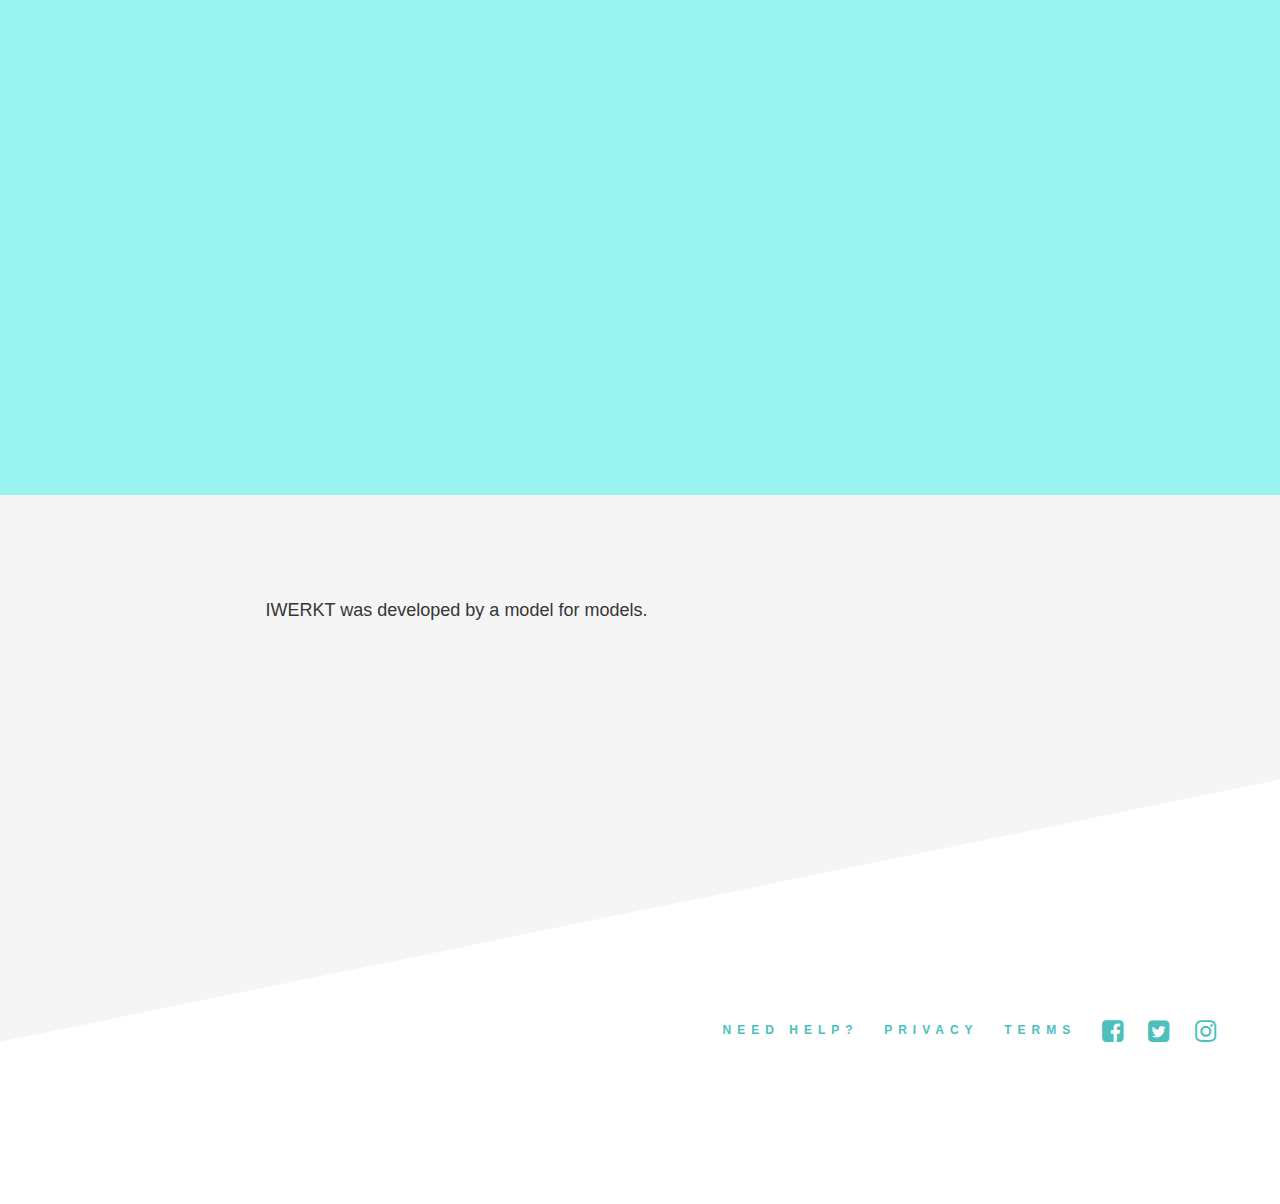
==== about.html @ 29c5c8f9 "Tweaks in links, etc." ====
<!---IWERKT 1.3 Staging-->

<!DOCTYPE html>
<html>
  <head>
      <title>About</title>

      <meta charset='utf-8'>
      <meta name='viewport' content='width=device-width initial-scale=1.0, minimum-scale=1.0, user-scalable=1'>
      <link rel="stylesheet" href='font-awesome-4.6.3/css/font-awesome.min.css'>
      <script src="http://ajax.googleapis.com/ajax/libs/jquery/1.11.3/jquery.min.js"></script>  
      <script src='https://cdnjs.cloudflare.com/ajax/libs/jquery-backstretch/2.0.4/jquery.backstretch.min.js'></script>

  </head>
  <style>

@keyframes fadein {
    from { opacity: 0; }
    to   { opacity: 1; }
}

/* Firefox < 16 */
@-moz-keyframes fadein {
    from { opacity: 0; }
    to   { opacity: 1; }
}

/* Safari, Chrome and Opera > 12.1 */
@-webkit-keyframes fadein {
    from { opacity: 0; }
    to   { opacity: 1; }
}

/* Internet Explorer */
@-ms-keyframes fadein {
    from { opacity: 0; }
    to   { opacity: 1; }
}

/* Opera < 12.1 */
@-o-keyframes fadein {
    from { opacity: 0; }
}

* {
  margin: 0;
  padding: 0;
  font-family: 'Frutiger LT Std', Gibson-Regular, 'Helvetica Neue', Helvetica, Arial, sans-serif;
}

a {
  text-decoration: none !important;
  color: #4cc0bd !important;
  -o-transition:.25s;
  -ms-transition:.25s;
  -moz-transition:.25s;
  -webkit-transition:.25s;
}

a:hover {
  color: #f46853 !important;
  -o-transition:.25s;
  -ms-transition:.25s;
  -moz-transition:.25s;
  -webkit-transition:.25s;
}

body {
  background-color: #fff;
  text-rendering: optimizeLegibility;
}

.header {
  height: 16%;
  width: 100%;
  color: #fff;
  position: fixed;
}

.headerOnScroll {
  display: none;
  width: 100%;
  height: 16%;
  background-color: rgba(251,251,251,0.94);
  position: fixed; 
  z-index: 2;
}

#menuListOnScroll {
  text-align: center;
  font-size: 12px;
  letter-spacing: 6px;
  font-weight: bolder;
}

#menuListOnScroll a {
  color: #4CC0BD !important;
}

#menuListOnScroll li {
  margin: 8% 2%;
  list-style: none;
  display: inline-block;
}

#menuListOnScroll li a:hover {
  color: #F46853 !important;
}

.headerHidden {
  display: none;
  position: fixed;
  background-color: black;
  height: 16%;
  width: 100%;
  z-index: 1;
}

#logoContainer {
  float: left;
  width: 26%;
  height: 100%;
}

.logo img {
  opacity: 0;
  width: 20%;
  margin: 7% 20%;
  -moz-animation: fadein .5s ease-in 2s forwards; 
  -webkit-animation: fadein .5s ease-in 2s forwards; 
  -o-animation: fadein .5s ease-in 2s forwards; 
  animation: fadein .5s ease-in 2s forwards;
}

.logo:hover {
  opacity: 0.8;
}

#logoOnScroll img {
  width: 20%;
  margin: 7% 20%;
}

#logoOnScroll:hover {
  opacity: 0.8;
}

#menuContainer {
  width: 48%;
  height: 100%;
  float: left;
}

#menuList {
  text-align: center;
  font-size: 12px;
  letter-spacing: 6px;
  font-weight: bolder;
}

#menuList a {
  color: #fff !important;
}

#menuList li {
  opacity: 0;
  margin: 8% 2%;
  list-style: none;
  display: inline-block;
  -moz-animation: fadein .5s ease-in 2s forwards; 
  -webkit-animation: fadein .5s ease-in 2s forwards; 
  -o-animation: fadein .5s ease-in 2s forwards; 
  animation: fadein .5s ease-in 2s forwards;
}

#menuList li a:hover {
  color: #F46853 !important;
}

#CTA-buttonContainerT {
  width: 26%;
  height: 100%;
  float: right;
  font-size: 12px;
  letter-spacing: 4px;
  text-align: center;
}

#CTA-buttonT {
  opacity: 0;
  float: right;
  margin: 9% 22% 0 0;
  padding: 5% 7%;
  width: 41%;
  background-color: #fff;
  color: #4CC0BD;
  border: solid 2px #fff;
  font-weight: bolder;
  -moz-animation: fadein .5s ease-in 2s forwards; 
  -webkit-animation: fadein .5s ease-in 2s forwards; 
  -o-animation: fadein .5s ease-in 2s forwards; 
  animation: fadein .5s ease-in 2s forwards;
}

#CTA-buttonT a {
  color: #4cc0bd !important;
}

#CTA-buttonT a:hover {
  color: #F46853 !important;
}

#CTA-buttonTOnScroll {
  float: right;
  margin: 9% 22% 0 0;
  padding: 5% 7%;
  width: 41%;
  color: #4cc0bd;
  border: solid 2px #4CC0BD;
  font-weight: bolder;
}

#CTA-buttonTOnScroll a {
  color: #4cc0bd !important;
}

#CTA-buttonTOnScroll a:hover {
  color: #F46853 !important;
}

#greenScreen {
  height: 55vh;
  background-color: rgba(0, 224, 213, 0.4); 
}

.slideshow {
  height: 55vh;
  z-index: -9999;
  position: relative;
}

#mainTitlesContainer {
  position: relative;
  z-index: 1;
  margin: -15% auto;
  width: 100%;
}

#mainTitles {
  width: 100%;
  text-align: center;
}

#mainTitles h1 {
  opacity: 0;
  font-family: 'Frutiger LT Std' !important;
  font-weight: lighter;
  font-size: 80px;
  color: #fff;
  letter-spacing: 10px;
  margin-bottom: 0%;
  -moz-animation: fadein .5s ease-in 0.75s forwards; 
  -webkit-animation: fadein .5s ease-in 0.75s forwards; 
  -o-animation: fadein .5s ease-in 0.75s forwards; 
  animation: fadein .5s ease-in 0.75s forwards;
}

#mainTitles h2 {
  opacity: 0;
  font-size: 22px;
  color: #fff;
  font-weight: lighter;
  letter-spacing: 10px;
  -moz-animation: fadein 1s ease-in 1s forwards; 
  -webkit-animation: fadein 1s ease-in 1s forwards; 
  -o-animation: fadein 1s ease-in 1s forwards; 
  animation: fadein 1s ease-in 1s forwards;
}

.aboutContainer {
  overflow: hidden;
  width: 100vw;
  position: relative;
  background-color: #F5F5F5;
}

.bodyContainer {
  width: 90%;
  background-color: #F5F5F5;
  margin: 8% auto;
}

.bodyContainer h1 {
  font-weight: lighter;
  font-size: 35px;
  letter-spacing: 5px;
  text-align: center;
}

.bodyContainer h2 {
  font-weight: lighter;
  font-size: 15px;
  letter-spacing: 3px;
  text-align: center;
}

.aboutBody {
  width: 65%;
  font-size: 18px;
  line-height: 1.5;
  color: #363636;
  text-align: justify;
  margin: 5% auto;
}

.aboutBody a {
  color: #363636;
}
/*--------MOBILE NAVIGATION---------*/

.mobileTriggerOpen {
  display: none;
  float: right;
  white-space: nowrap;
  margin-right: 1%;
  margin-top: 3%;
  font-size: 15px;
  letter-spacing: 6px;
  font-weight: bolder;
  color: #fff; 
  cursor: pointer; 
}

.arrowDown {
  display: none;
  font-size: 20px !important;
  float: right;
  cursor: pointer;
  margin-top: 2.6%;
  margin-right: 4%;
}

.fa-caret-down {
  color: #fff;
}

.mobileTriggerClose {
  display: none;
  float: right;
  white-space: nowrap;
  margin-right: 1%;
  margin-top: 3%;
  font-size: 15px;
  letter-spacing: 6px;
  font-weight: bolder;
  color: #fff; 
  cursor: pointer; 
}

.arrowUp {
  display: none;
  font-size: 20px !important;
  float: right;
  cursor: pointer;
  margin-top: 2.5%;
  margin-right: 4%;
}

.fa-caret-up {
  color: #fff;
}

@media only screen and (max-width: 1023px) {
  .mobileTriggerOpen {
    display: initial;
  }
  .mobileTriggerClose {
    display: initial;
  }
  .arrowDown {
    display: initial;
  }
  .arrowUp {
    display: initial;
  }
  #CTA-buttonT {
    display: none;
  }
  #CTA-buttonContainerT {
    display: none;
  }
  #menuContainer {
  display: none;
  }
  #menuList {
  display: none;
  }
}

.overlay {
  float: right;
  height: 100%;
  width: 0;
  position: fixed;
  z-index: 3;
  top: 0;
  right: 0;
  background-color: #1A746E;
  overflow-x: hidden;
  transition: 0.5s;
}

.overlayContentTop {
  position: relative;
  margin-top: 35%;
  width: 100%;
  text-align: center;
}

.overlayContentBottom {
  position: relative;
  margin-top: 15%;
  width: 100%;
  text-align: center;
}

.overlay a {
  padding: 8px;
  text-decoration: none;
  font-size: 36px;
  color: #fff;
  display: block;
  transition: 0.3s;
}

.overlay a:hover, .overlay a:focus {
    color: #f1f1f1;
}

.footer {
  float: left;
  margin-top: 2%;
  border-top: solid 2px #4CC0BD;
  height: 50vh;
  background-color: #fff;
  width: 100%;
  -webkit-clip-path: polygon(0 64%, 100% 6%, 100% 100%, 0 100%);
  clip-path: polygon(0 64%, 100% 6%, 100% 100%, 0 100%);
}

#footerLogoContainer {
  float: left;
  width: 15%;
  height: 100%;
  margin-left: 5%;
}

#footerLogo img {
  width: 36%;
  margin-top: 125%;
}

#footerLogo:hover {
  opacity: 0.8;
}

.footerLink {
  margin-top: 21%;
  float: right;
  padding-left: 2%;
  font-size: 12px;
  font-weight: bolder;
  letter-spacing: 6px;
  color: #4cc0bd !important;
}

.footerLink:hover {
  color: #f46853 !important;
}

#rightMargin {
  margin-right: 5%;
}

.fa {
  color: #4cc0bd;
}

.icon {
  font-size: 25px !important;
  margin-top: 20.5%;
  float: right;
  padding-left: 2%;
  color: #4cc0bd !important;
}

.fa:hover {
  color: #F46853 !important;
  -o-transition:.25s;
  -ms-transition:.25s;
  -moz-transition:.25s;
  -webkit-transition:.25s;
}

  </style>
  <body>
    <!--MOBILE HOME MENU-->
    <div id="mobileMenu" class="overlay">
      <span class='mobileTriggerClose arrowUp' onclick='closeNav()'><i class='fa fa-caret-up' aria-hidden='true'></i></span>
      <span class='mobileTriggerClose' onclick='closeNav()'>CLOSE</span>
      <div class='overlayContentTop'>
        <a href='about.html'>ABOUT</a>
        <a href='contact.html'>CONTACT</a>
      </div>
      <div class='overlayContentBottom'>
        <a href='needHelp.html'>NEED HELP?</a>
        <a href='terms.html'>TERMS</a>
        <a href='privacy.html'>PRIVACY</a>
      </div>
    </div>
     <!--REGULAR HOME MENU-->
    <div id='homeContainer'>
      <div class='header'>
          <span class='mobileTriggerOpen arrowDown' onclick='openNav()'><i class='fa fa-caret-down' aria-hidden='true'></i></span>
          <span class='mobileTriggerOpen' onclick='openNav()'>HOME</span>

        <div id='logoContainer'>
          <div><a href='index.html' class='logo'><img src='img/logo1.1.png'></a></div>
        </div>
        <div id='menuContainer'>
          <ul id='menuList'>
            <li><a href='about.html' class='active'>ABOUT</a></li>
            <li><a href='contact.html'>CONTACT</a></li>
          </ul>
        </div>
        <div id='CTA-buttonContainerT'>
          <div id='CTA-buttonT'>
            <p><a href='https://itunes.apple.com/us/app/iwerkt/id1097698969?mt=8'>iOS</a> | <a href='https://play.google.com/store/apps/details?id=com.ivymdl.iwerkt&hl=en'>ANDROID</a></p>
          </div>
        </div>
      </div>
      <div class='headerOnScroll'>
        <div id='logoContainer'>
          <div><a href='index.html' id='logoOnScroll'><img src='img/iWerktLogo.jpg'></a></div>
        </div>
        <div id='menuContainer'>
          <ul id='menuListOnScroll'>
            <li><a href='about.html' class='active'>ABOUT</a></li>
            <li><a href='contact.html'>CONTACT</a></li>
          </ul>
        </div>
        <div id='CTA-buttonContainerT'>
          <div id='CTA-buttonTOnScroll'>
            <p><a href='https://itunes.apple.com/us/app/iwerkt/id1097698969?mt=8'>iOS</a> | <a href='https://play.google.com/store/apps/details?id=com.ivymdl.iwerkt&hl=en'>ANDROID</a></p>
          </div>
        </div>
      </div>
     <div id='greenScreen'>
        <div class='slideshow'></div>
        <div id='mainTitlesContainer'>
          <div id='mainTitles'>
            <h1>About IWERKT</h1>
            <h2>WE'LL KEEP IT SHORT.</h2>
          </div>
        </div>
      </div>
    </div>
    <div class='aboutContainer'>
      <div class='bodyContainer'>
        <p class='aboutBody' id='bodyText'>
          IWERKT was developed by a model for models.
        </p>
      </div>
      <div class='footer'>
        <span class='icon' id='rightMargin'><a href='https://www.instagram.com/iwerkt/?hl=en'><i class='fa fa-instagram'></i></a></span>
        <span class='icon'><a href='https://twitter.com/iwerkt'><i class='fa fa-twitter-square'></i></a></span>
        <span class='icon'><a href='https://www.facebook.com/iwerkt/'><i class='fa fa-facebook-square'></i></a></span> 
        <span><a href='terms.html' class='footerLink'>TERMS</a></span>
        <span><a href='privacy.html' class='footerLink'>PRIVACY</a></span>
        <span><a href='needHelp.html' class='footerLink'>NEED HELP?</a></span>
      </div>
    </div>

      <script type="text/javascript">
      (function($) {          
        $(document).ready(function(){                    
          $(window).scroll(function(){                        
            if ($(this).scrollTop() > 10) {
              $('.headerOnScroll').fadeIn(250);
            } 
            else {
              $('.headerOnScroll').fadeOut(250);
            }
          });
        });
      })(jQuery);
    </script>

    <script type='text/javascript'>
      $('.slideshow').backstretch(
        ['img/slideshow/03.jpg']
      );
    </script>

    <script type='text/javascript'>
      $('#CTA-buttonB').click(function(){
      $("html, body").animate({ scrollTop: 750 }, 600);
        return false;
      });
    </script>

    <script type='text/javascript'>
    /* Open when someone clicks on the span element */
function openNav() {
    document.getElementById("mobileMenu").style.width = "100%";
}

/* Close when someone clicks on the "x" symbol inside the overlay */
function closeNav() {
    document.getElementById("mobileMenu").style.width = "0%";
}
    </script>
   
  </body>
</html>
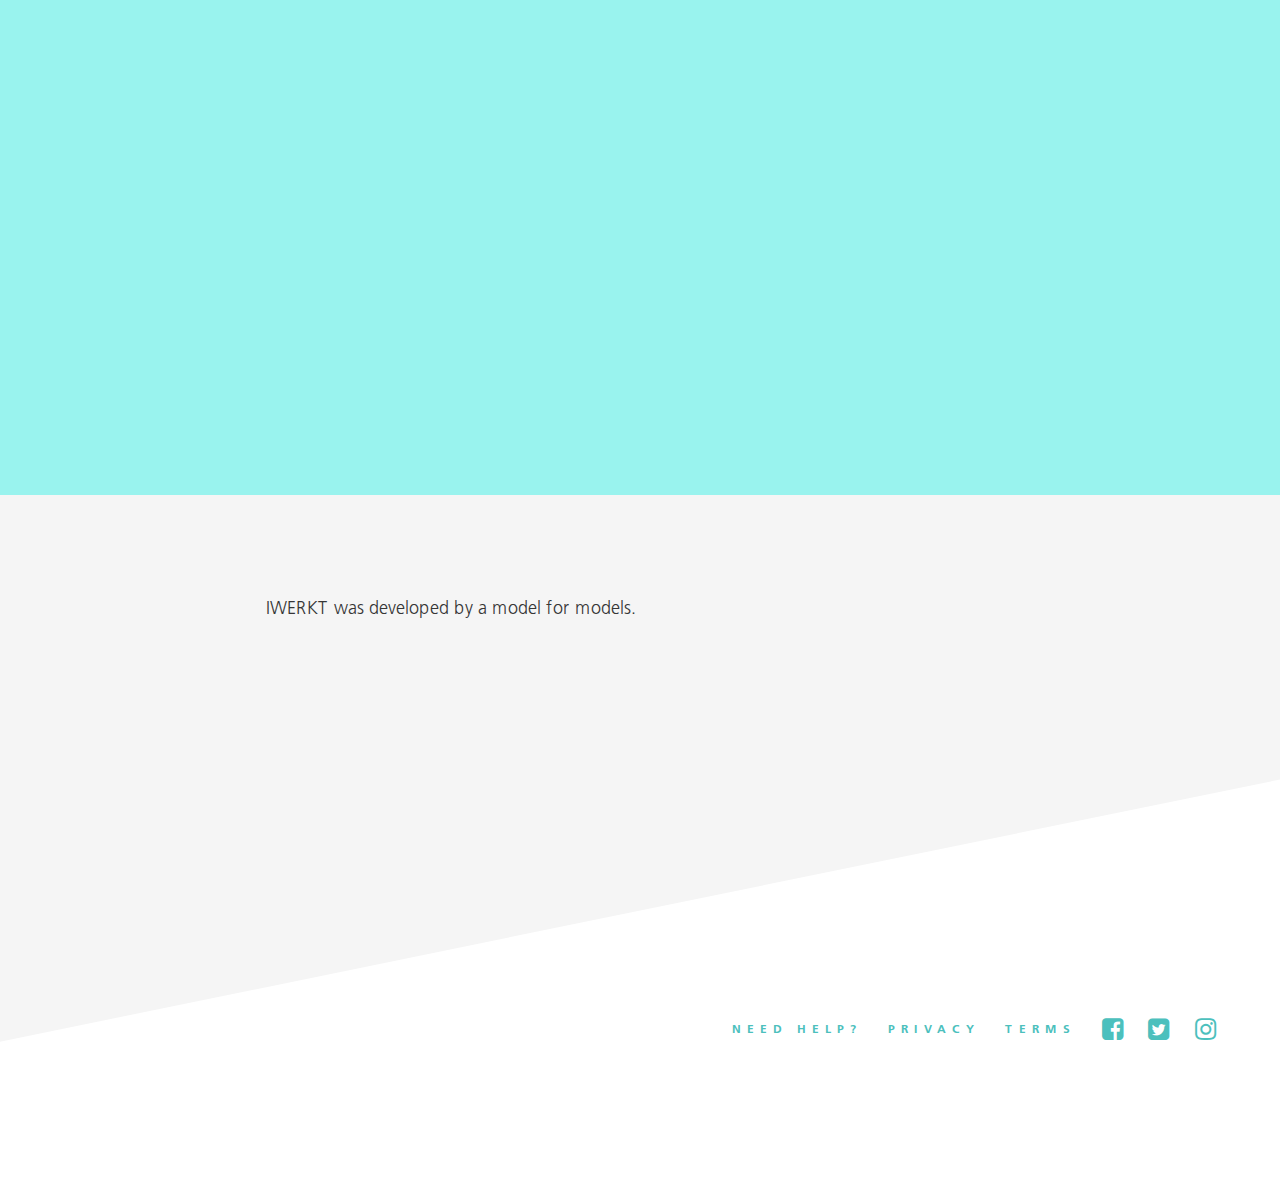
==== commit ae97b960: "Refactoring for @font-face" ====
--- a/about.html
+++ b/about.html
@@ -14,6 +14,17 @@
   </head>
   <style>
 
+@font-face {
+  font-family: regular;
+  src: url(fonts/frutigerLTStd_Light.woff);
+}
+
+@font-face {
+  font-family: bold;
+  src: url(fonts/frutigerLTStd_Bold.woff);
+  font-weight: bold;
+}
+
 @keyframes fadein {
     from { opacity: 0; }
     to   { opacity: 1; }
@@ -45,7 +56,6 @@
 * {
   margin: 0;
   padding: 0;
-  font-family: 'Frutiger LT Std', Gibson-Regular, 'Helvetica Neue', Helvetica, Arial, sans-serif;
 }
 
 a {
@@ -66,6 +76,7 @@
 }
 
 body {
+  font-family: regular;
   background-color: #fff;
   text-rendering: optimizeLegibility;
 }
@@ -90,7 +101,7 @@
   text-align: center;
   font-size: 12px;
   letter-spacing: 6px;
-  font-weight: bolder;
+  font-family: bold;
 }
 
 #menuListOnScroll a {
@@ -155,7 +166,7 @@
   text-align: center;
   font-size: 12px;
   letter-spacing: 6px;
-  font-weight: bolder;
+  font-family: bold;
 }
 
 #menuList a {
@@ -195,7 +206,7 @@
   background-color: #fff;
   color: #4CC0BD;
   border: solid 2px #fff;
-  font-weight: bolder;
+  font-family: bold;
   -moz-animation: fadein .5s ease-in 2s forwards; 
   -webkit-animation: fadein .5s ease-in 2s forwards; 
   -o-animation: fadein .5s ease-in 2s forwards; 
@@ -217,7 +228,7 @@
   width: 41%;
   color: #4cc0bd;
   border: solid 2px #4CC0BD;
-  font-weight: bolder;
+  font-family: bold;
 }
 
 #CTA-buttonTOnScroll a {
@@ -253,7 +264,7 @@
 
 #mainTitles h1 {
   opacity: 0;
-  font-family: 'Frutiger LT Std' !important;
+  font-family: regular;
   font-weight: lighter;
   font-size: 80px;
   color: #fff;
@@ -326,7 +337,7 @@
   margin-top: 3%;
   font-size: 15px;
   letter-spacing: 6px;
-  font-weight: bolder;
+  font-family: bold;
   color: #fff; 
   cursor: pointer; 
 }
@@ -341,7 +352,7 @@
 }
 
 .fa-caret-down {
-  color: #fff;
+  color: #fff!important;
 }
 
 .mobileTriggerClose {
@@ -352,7 +363,7 @@
   margin-top: 3%;
   font-size: 15px;
   letter-spacing: 6px;
-  font-weight: bolder;
+  font-family: bold;
   color: #fff; 
   cursor: pointer; 
 }
@@ -469,7 +480,7 @@
   float: right;
   padding-left: 2%;
   font-size: 12px;
-  font-weight: bolder;
+  font-family: bold;
   letter-spacing: 6px;
   color: #4cc0bd !important;
 }
